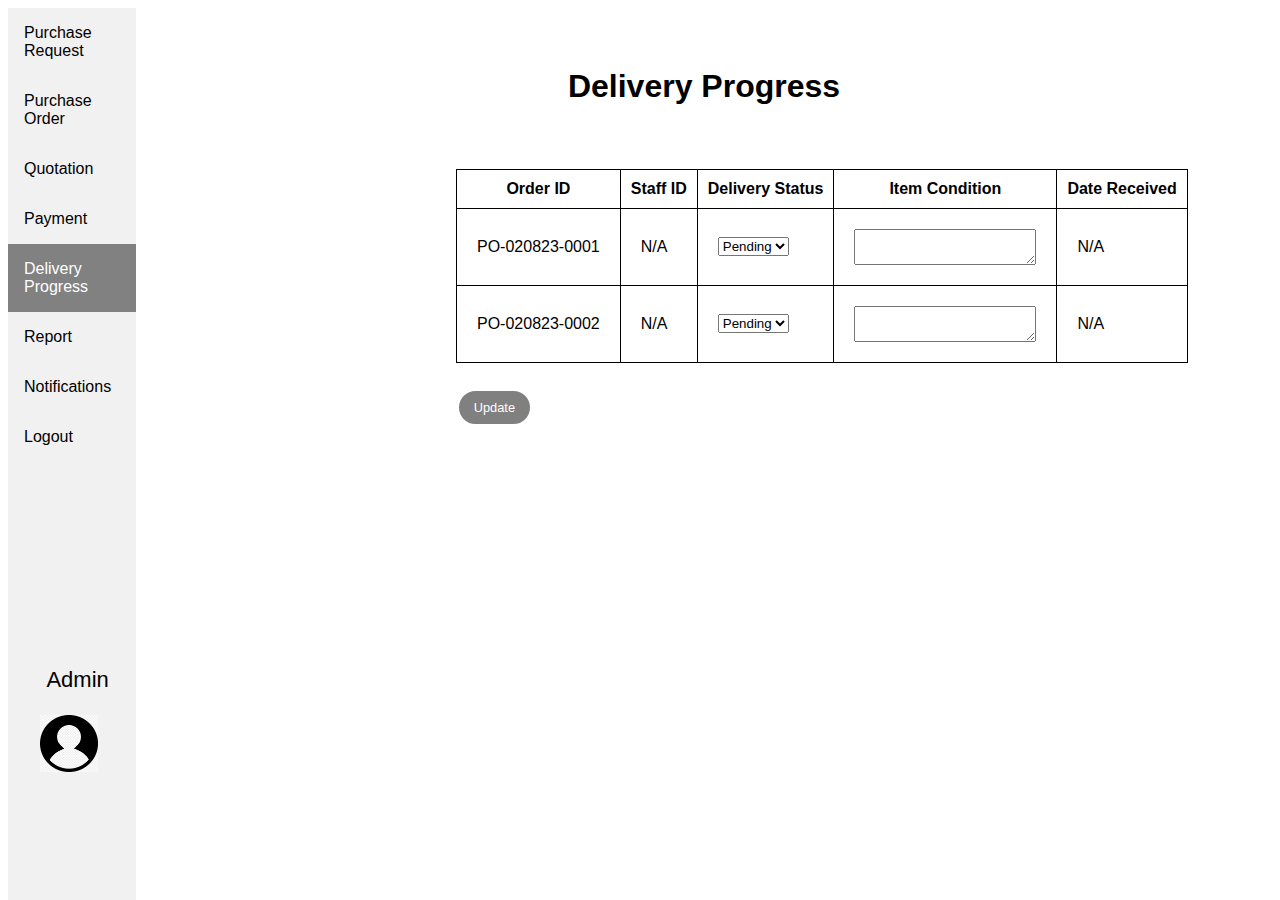
==== delivery.html @ 3176a151 "1.0" ====
<html>
    <head>
        <link rel="stylesheet" href="style.css">
        <link rel="stylesheet" href="style2.css">

        <title>Delivery Progress</title>
    </head>
    <body>
        <div class="sidebar">
            <a  href="purchaserequest.html">Purchase Request</a>
            <a href="purchaseorder.html">Purchase Order</a>
            <a href="quotation.html">Quotation</a>
            <a  href="payment.html">Payment</a>
            <a class="active" href="delivery.html">Delivery Progress</a>
            <a href="report.html">Report</a>
            <a href="notificationshade.html">Notifications</a>
            <a href="login.html">Logout</a>
            <p class="sidebartext">Admin</p>
            <img src="profilepic1.jpg" width="45%" id="imgsidebar">
        </div>
        <div class="content">
            <center><h1>Delivery Progress</h1></center>
            <div id="deliveryTable">
                <table style="border-collapse: collapse;">
                    <tr>
                        <th>Order ID</th>
                        <th>Staff ID</th>
                        <th>Delivery Status</th>
                        <th>Item Condition</th>
                        <th>Date Received</th>
                    </tr>
                    <tr>
                        <td>PO-020823-0001</td>
                        <td id="staffIDDel">N/A</td>
                        <td>
                            <select id="delStatus1">
                                <option value="pending" selected>Pending</option>
                                <option value="missing">Missing</option>
                                <option value="arrived">Arrived</option>
                            </select>
                        </td>
                        <td>
                            <textarea id="deliveryCond1" class="deliveryCond"></textarea>
                        </td>
                        <td id="dateRc">
                            N/A
                        </td>
                    </tr>
                    <tr>
                        <td>PO-020823-0002</td>
                        <td id="staffIDDel2">N/A</td>
                        <td>
                            <select id="delStatus2">
                                <option value="pending" selected>Pending</option>
                                <option value="missing">Missing</option>
                                <option value="arrived">Arrived</option>
                            </select>
                        </td>
                        <td>
                            <textarea id="deliveryCond2" class="deliveryCond"></textarea>
                        </td>
                        <td id="dateRc2">
                            N/A
                        </td>
                    </tr>
                </table>
                <button onclick="getOption()" class="DelButtonSubmit">Update</button>
            </div>
        </div>
        <script>
            function getOption() {
            selectElement = document.querySelector('#delStatus1');
            output = selectElement.options[selectElement.selectedIndex].value;
            if (output != "pending") {
document.getElementById("staffIDDel").innerHTML = "Admin";
            } 
            if ( output == "arrived") {
                document.getElementById("dateRc").innerHTML = today;
                console.log("works");
            }
            //------------------------------------------------------
            selectElement2 = document.querySelector('#delStatus2');
            output2 = selectElement2.options[selectElement2.selectedIndex].value;
            if (output2 != "pending") {
document.getElementById("staffIDDel2").innerHTML = "Admin";
            } 
            if ( output2 == "arrived") {
                document.getElementById("dateRc2").innerHTML = today;
                console.log("works");
            }
            alert("Delivery Progress has been updated!");
                }
          
var today = new Date();

// Get the day of the month
var dd = today.getDate();

// Get the month (adding 1 because months are zero-based)
var mm = today.getMonth() + 1;

// Get the year
var yyyy = today.getFullYear();

// Add leading zero if the day is less than 10
if (dd < 10) {
    dd = '0' + dd;
} 

// Add leading zero if the month is less than 10
if (mm < 10) {
    mm = '0' + mm;
}
today = dd + '/' + mm + '/' + yyyy;
        </script>
    </body>
</html>
---- style.css ----
body {
    font-family: Arial, Helvetica, sans-serif;
}

/*---------------------- Login -----------------------*/

.loginbox {
    text-align: center;
    background-color:white;
    margin-top:13%;
    margin-left: 35vw;
    justify-content: center;
    align-items: center;
    width:28vw;
    height:20vw;
    display: absolute;
    border-width:5px;
    border-radius: 20px;
    border:solid;
    border-color:black;
}
.inputbox input {
    width:25vw;
    height:2.5vw;
    margin-bottom: 5px;
    border:1px solid black;
    width: 90%;
    justify-content: center;
    align-items: center;
}
.loginText {
    text-align: center;
    margin-top: 10%;
}
.loginbutton {
    margin-top: 1vw;
    width: 60%;
    height: 2vw;
    background-color: grey;
    border: none;
}
.loginbutton:hover {
    background-color: rgb(179, 179, 179);
    cursor: pointer;
}

/*------------------------------ Sidebar -----------------------------*/

.sidebar {
    margin: 0;
    padding: 0;
    width: 10vw;
    background-color: #f1f1f1;
    position: fixed;
    height: 100%;
    overflow: auto;
  }
  .sidebar a {
    display: block;
    color: black;
    padding: 16px;
    text-decoration: none;
  }
  
  /* Active/current link */
  .sidebar a.active {
    background-color: #818181;
    color: white;
  }
  
  /* Links on mouse-over */
  .sidebar a:hover:not(.active) {
    background-color: #555;
    color: white;
  }

  .sidebartext {
    margin-top: 16vw;
    margin-left: 3vw;
    font-size: 22px;
  }

  #imgsidebar {
    margin-left: 2.5vw;
  }

  /*------------------------------------------ Content ------------------------------------------*/

  div.content {
    margin-left: 10vw;
    padding-top: 3vw;
    height: auto;
  }    

/*========================= Purchase Request ========================*/

  .submitButtonPR {
    margin-left: 8vw;
    margin-top: 3vw;
    background-color: grey;
    width: 12.5vw;
    height: 3vw;
    padding-top: 1vw;
    text-align: center;
    justify-content: center;
    align-items: center;
    border-radius: 25px;
    font-size: 1vw;
  }

  .submitButtonPR:hover {
    background-color: #555;
    cursor: pointer;
  }
  .PRTableContainer {
    margin-top: 5vw;
    margin-left: 25vw;
  }
  .PRTableContainer th,td {
    padding: 20px;
    text-align: left;
    border: 1px black solid;
   
  }
  .PRTableContainer table {
    border-collapse: collapse;
  }
  .PRTableButton {
    background-color: grey;
    color: white;
    height: 3vw;
    width: 5vw;
    border-radius: 25px;
    border: solid;
    text-align: center;
    font-size: 1vw;
  }
  .PRTableButton:hover {
    background-color: #555;
    cursor: pointer;
  }
  .PRApprButton {
    background-color: grey;
    color: white;
    height: 3vw;
    width: 6.5vw;
    margin-top: 2vw;
    font-size: 1vw;
    border-radius: 25px;
    border: solid;
    text-align: center;
  }
  .PRApprButton:hover {
    background-color: #555;
    cursor: pointer;
  }

  /*======================= NPR ==========================*/

  .NPRContainer {
    margin-top: 5vw;
    margin-left: 25vw;
  }

  .NPRContainer form table td, table th {
    border: none;
  }

  /*====================== Quotation ===========================*/

  .quotationTable {
    margin-top: 5vw;
    margin-left: 25vw;
  }
  .quotationTable table {
   border-collapse: collapse;
  }
.quotationButton {
  background-color: grey;
  color: white;
  height: 3vw;
  width: 13.5vw;
  margin-top: 2vw;
  font-size: 1vw;
  border-radius: 25px;
  border: solid;
  text-align: center;
}
.quotationButton:hover {
  background-color: #555;
  cursor: pointer;
}
.quotationButton2 {
  background-color: grey;
  color: white;
  height: 3vw;
  width: 9.5vw;
  margin-top: 2vw;
  font-size: 1vw;
  border-radius: 25px;
  border: solid;
  text-align: center;
}
.quotationButton2:hover {
  background-color: #555;
  cursor: pointer;
}
#quotationButton2 {
  display: none;
}
#quotationButton3 {
  display: none;
}
.quotationSelectionTable {
  margin-top: 5vw;
  margin-left: 25vw;
  display: none;
}
.quotationSelectionTable table {
  border-collapse: collapse;
}
.quotationSelectionTable table td,th {
  padding: 10px 10px 10px 10px;
  border:1px solid;

}
.selectQuote {
  transform: scale(1.5);
  cursor: pointer;
}
.submitButtonQ {
  margin-top: 2vw;
  width: 5vw;
  height: 2vw;
  cursor: pointer;
}
---- style2.css ----
/*====================== Purchase Order ==========================*/
.POTable {
    margin-top: 5vw;
    margin-left: 25vw;
}
.POTable table {
    border-collapse: collapse;
}
.POTable table th, table td {
    border: 1px solid;
}
.POButton {
    background-color: grey;
    color: white;
    height: 3vw;
    width: 7vw;
    margin-top: 2vw;
    font-size: 1vw;
    border-radius: 25px;
    border: solid;
    text-align: center;
  }
  .POButton:hover {
    background-color: #555;
    cursor: pointer;
  }
  .POButton2 {
    background-color: grey;
    color: white;
    height: 3vw;
    width: 7vw;
    margin-top: 2vw;
    font-size: 1vw;
    border-radius: 25px;
    border: solid;
    text-align: center;
    display: none;
  }
  .POButton2:hover {
    background-color: #555;
    cursor: pointer;
    display: none;
  }
  #POTable2 {
    margin-top: 6vw;
    display: none;
  }
  #POTable3 {
    margin-top: 6vw;
    display: none;
  }

/*=========================================== Payment =================================*/

.PaymentButton {
    background-color: grey;
    color: white;
    height: 3vw;
    width: 9.5vw;
    margin-top: 2vw;
    font-size: 1vw;
    border-radius: 25px;
    border: solid;
    text-align: center;
  }
  .PaymentButton:hover {
    background-color: #555;
    cursor: pointer;
  }
  #ButtonGridPayment {
    margin-top: 5vw;
    margin-left: 30vw;
  }
  #ButtonGridPayment table td {
    border: none;
  }
  #payslipTable {
    margin-top: 2vw;
    margin-left: 20vw;
    display: none;
  }
  #payslipTable table td, table th{
    border: 1px solid;
  }
  #ViewPayslip {
    display: none;
  }

  /*========================== Delivery =========================*/

  #deliveryTable {
    margin-top: 5vw;
    margin-left: 25vw;
  }
  
  #deliveryTable table th, table td{
   border: 1px solid;
  }

  .DelButtonSubmit {
    background-color: grey;
    color: white;
    height: 3vw;
    width: 6vw;
    margin-top: 2vw;
    font-size: 1vw;
    border-radius: 25px;
    border: solid;
    text-align: center;
  }
  .DelButtonSubmit:hover {
    background-color: #555;
    cursor: pointer;
  }
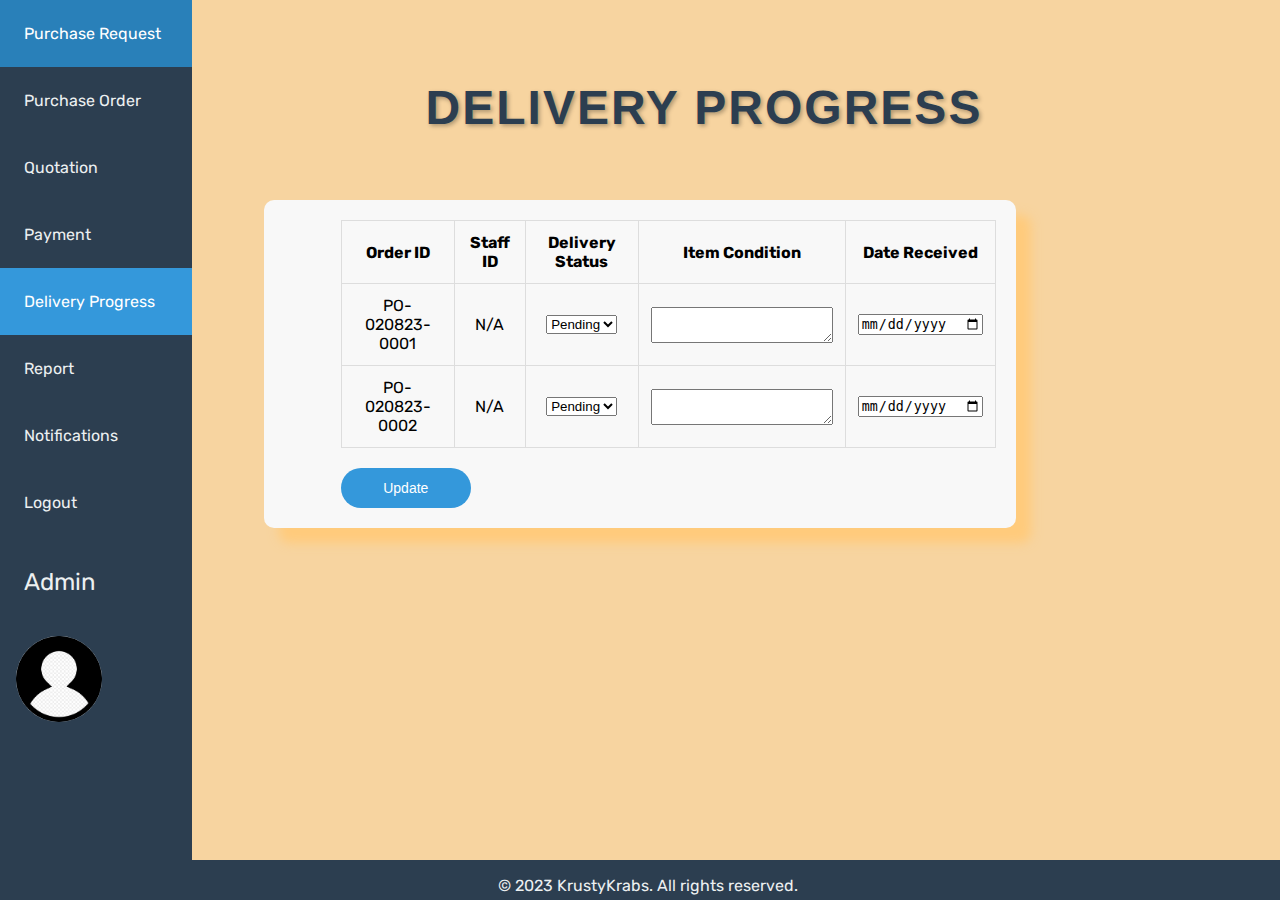
==== commit 4a73f693: "💿☝️ Updated with Glitch" ====
--- a/delivery.html
+++ b/delivery.html
@@ -2,7 +2,9 @@
     <head>
         <link rel="stylesheet" href="style.css">
         <link rel="stylesheet" href="style2.css">
-
+<style>
+        @import url('https://fonts.googleapis.com/css2?family=Rubik&display=swap');
+        </style>
         <title>Delivery Progress</title>
     </head>
     <body>
@@ -14,7 +16,7 @@
             <a class="active" href="delivery.html">Delivery Progress</a>
             <a href="report.html">Report</a>
             <a href="notificationshade.html">Notifications</a>
-            <a href="login.html">Logout</a>
+            <a href="index.html">Logout</a>
             <p class="sidebartext">Admin</p>
             <img src="profilepic1.jpg" width="45%" id="imgsidebar">
         </div>
@@ -43,7 +45,7 @@
                             <textarea id="deliveryCond1" class="deliveryCond"></textarea>
                         </td>
                         <td id="dateRc">
-                            N/A
+                           <input type="date">
                         </td>
                     </tr>
                     <tr>
@@ -60,7 +62,7 @@
                             <textarea id="deliveryCond2" class="deliveryCond"></textarea>
                         </td>
                         <td id="dateRc2">
-                            N/A
+                           <input type="date">
                         </td>
                     </tr>
                 </table>
@@ -74,20 +76,20 @@
             if (output != "pending") {
 document.getElementById("staffIDDel").innerHTML = "Admin";
             } 
-            if ( output == "arrived") {
+           /* if ( output == "arrived") {
                 document.getElementById("dateRc").innerHTML = today;
                 console.log("works");
-            }
+            }*/
             //------------------------------------------------------
             selectElement2 = document.querySelector('#delStatus2');
             output2 = selectElement2.options[selectElement2.selectedIndex].value;
             if (output2 != "pending") {
 document.getElementById("staffIDDel2").innerHTML = "Admin";
             } 
-            if ( output2 == "arrived") {
+          /*  if ( output2 == "arrived") {
                 document.getElementById("dateRc2").innerHTML = today;
                 console.log("works");
-            }
+            }*/
             alert("Delivery Progress has been updated!");
                 }
           
@@ -113,5 +115,9 @@
 }
 today = dd + '/' + mm + '/' + yyyy;
         </script>
+      
+<footer>
+    <p>&copy; 2023 KrustyKrabs. All rights reserved.</p>
+</footer>
     </body>
 </html>--- a/style.css
+++ b/style.css
@@ -1,88 +1,127 @@
 body {
-    font-family: Arial, Helvetica, sans-serif;
-}
+    background: #f7d4a0;
+    font-family: 'Rubik', sans-serif;
+
+}
+
+
 
 /*---------------------- Login -----------------------*/
 
 .loginbox {
     text-align: center;
     background-color:white;
-    margin-top:13%;
+    margin-top:5%;
     margin-left: 35vw;
     justify-content: center;
     align-items: center;
     width:28vw;
-    height:20vw;
+    height:30vw;
     display: absolute;
     border-width:5px;
     border-radius: 20px;
-    border:solid;
-    border-color:black;
+  box-shadow: 15px 15px 11px #ffcb7c;
+}
+
+
+.logoHeader{
+  margin-top:none;
 }
 .inputbox input {
     width:25vw;
-    height:2.5vw;
+    height:2vw;
     margin-bottom: 5px;
-    border:1px solid black;
-    width: 90%;
+    border: 1.3px solid #ffa500;
+    width: 70%;
     justify-content: center;
     align-items: center;
-}
+    padding: .375rem .75rem;
+    font-size: 1rem;
+    font-weight: 400;
+    line-height: 1.5;
+    background-clip: padding-box;
+    border-radius: 10px;
+    transition: border-color .15s ease-in-out,box-shadow .15s ease-in-out;
+}
+
 .loginText {
     text-align: center;
-    margin-top: 10%;
-}
+    margin-top: 2%;
+    color: black;
+}
+
+/* Super Cool Login Button */
 .loginbutton {
-    margin-top: 1vw;
-    width: 60%;
-    height: 2vw;
-    background-color: grey;
-    border: none;
-}
+    margin-top: 2.5vw;
+    width: 50%;
+    height: 2.5vw;
+    background-color: 	#ffb366; /* Orange background */
+    color: #ecf0f1; /* Light text color */
+    font-size: 1.2vw; /* Adjust font size */
+    border: none;
+    border-radius: 50px;
+    box-shadow: 0 4px 10px #ffe6cc;
+    transition: background-color 0.3s, transform 0.2s ease-out;
+
+}
+
+/* Hover Effect */
 .loginbutton:hover {
-    background-color: rgb(179, 179, 179);
-    cursor: pointer;
+    background-color: #ffcc66; /* Lighter orange on hover */
+    transform: scale(1.05); /* Slightly scale up on hover */
+    cursor: pointer;
+}
+
+/* Active State Effect */
+.loginbutton:active {
+    transform: scale(0.95); /* Slightly scale down when clicked */
 }
 
 /*------------------------------ Sidebar -----------------------------*/
 
 .sidebar {
-    margin: 0;
-    padding: 0;
-    width: 10vw;
-    background-color: #f1f1f1;
     position: fixed;
+    top: 0;
+    left: 0;
+    width: 15vw;
     height: 100%;
+    background-color: #2c3e50;
     overflow: auto;
-  }
-  .sidebar a {
+    transition: width 0.5s;
+    z-index: 1;
+}
+
+.sidebar a {
     display: block;
-    color: black;
-    padding: 16px;
+    padding: 1.5rem;
+    color: #ecf0f1;
     text-decoration: none;
-  }
-  
-  /* Active/current link */
-  .sidebar a.active {
-    background-color: #818181;
-    color: white;
-  }
-  
-  /* Links on mouse-over */
-  .sidebar a:hover:not(.active) {
-    background-color: #555;
-    color: white;
-  }
-
-  .sidebartext {
-    margin-top: 16vw;
-    margin-left: 3vw;
-    font-size: 22px;
-  }
-
-  #imgsidebar {
-    margin-left: 2.5vw;
-  }
+    transition: background-color 0.3s, color 0.3s;
+}
+
+.sidebar a.active {
+    background-color: #3498db;
+    color: #ffffff;
+}
+
+.sidebar a:hover:not(.active) {
+    background-color: #2980b9;
+    color: #ffffff;
+}
+
+.sidebartext {
+    margin-top: 2rem;
+    margin-left: 1.5rem;
+    font-size: 1.5rem;
+    color: #ecf0f1;
+}
+
+#imgsidebar {
+    margin-left: 1rem;
+    margin-top: 1rem;
+    max-width: 80%;
+    border-radius: 50%;
+}
 
   /*------------------------------------------ Content ------------------------------------------*/
 
@@ -94,115 +133,208 @@
 
 /*========================= Purchase Request ========================*/
 
-  .submitButtonPR {
+div.content center h1 {
+
+  font-size: 3em;
+  font-family: 'Your Chosen Font', sans-serif;
+  color: #2c3e50; /* Darker text color for elegance */
+  text-transform: uppercase;
+  letter-spacing: 2px;
+  margin-bottom: 30px; /* Increased margin for better spacing */
+  font-weight: 700; /* Adjusted font weight for emphasis */
+  text-shadow: 2px 2px 4px rgba(0, 0, 0, 0.3);
+  line-height: 1.2; /* Adjusted line height for better readability */
+  transition: color 0.3s ease-in-out; /* Smooth color transition on hover */
+}
+
+div.content center h1:hover {
+  color: #e74c3c; /* Change text color on hover */
+}
+  
+
+
+.submitButtonPR {
     margin-left: 8vw;
     margin-top: 3vw;
-    background-color: grey;
+    background-color: #3498db; /* Professional blue background */
+    color: #ecf0f1; /* Light text color */
     width: 12.5vw;
     height: 3vw;
-    padding-top: 1vw;
+    padding: 1.25vw;
     text-align: center;
     justify-content: center;
     align-items: center;
+    border: none;
+    border-radius: 10px;
+    font-size: 1.2vw; /* Slightly larger font size for readability */
+    transition: background-color 0.3s, transform 0.2s ease-out;
+    
+}
+
+/* Hover Effect */
+.submitButtonPR:hover {
+    background-color: #2980b9; /* Slightly darker blue on hover */
+    cursor: pointer;
+    transform: scale(1.05); /* Slightly scale up on hover */
+}
+
+/* Active State Effect */
+.submitButtonPR:active {
+    transform: scale(0.95); /* Slightly scale down when clicked */
+}
+
+/* Optional: Add a subtle shadow for depth */
+.submitButtonPR {
+    box-shadow: 0 4px 8px rgba(0, 0, 0, 0.1); /* Subtle shadow */
+}
+
+  /* Elegant table container styling */
+.PRTableContainer {
+    margin-top: 5vw;
+    margin-left: 10vw;
+    background-color: #f8f8f8; /* Light gray background */
+    padding: 20px;
+    border-radius: 10px;
+    box-shadow: 0 4px 8px rgba(0, 0, 0, 0.1);
+    margin-right: 5vw;
+    box-shadow: 15px 15px 11px #ffcb7c;
+}
+
+/* Stylish table cell and header styling */
+.PRTableContainer th,
+.PRTableContainer td {
+    padding: 20px;
+    text-align: left;
+    border: 1px solid #333; /* Dark border */
+}
+
+.PRTableContainer table {
+    border-collapse: collapse;
+    width: 100%;
+}
+
+/* Elegant button styles */
+
+
+.PRTableButton:hover, .PRApprButton:hover {
+    background-color: #e67300; /* Darker orange on hover */
+}
+
+/* Additional refinements for PRTableButton */
+.PRTableButton {
+    width: 5.5vw;
+  background-color: #ff9900; /* Orange */
+    color: #fff; /* White text */
+    height: 3vw;
+    font-size: 1vw;
+    border: none;
     border-radius: 25px;
-    font-size: 1vw;
-  }
-
-  .submitButtonPR:hover {
-    background-color: #555;
-    cursor: pointer;
-  }
-  .PRTableContainer {
-    margin-top: 5vw;
-    margin-left: 25vw;
-  }
-  .PRTableContainer th,td {
-    padding: 20px;
-    text-align: left;
-    border: 1px black solid;
-   
-  }
-  .PRTableContainer table {
-    border-collapse: collapse;
-  }
-  .PRTableButton {
-    background-color: grey;
-    color: white;
-    height: 3vw;
-    width: 5vw;
-    border-radius: 25px;
-    border: solid;
-    text-align: center;
-    font-size: 1vw;
-  }
-  .PRTableButton:hover {
-    background-color: #555;
-    cursor: pointer;
-  }
-  .PRApprButton {
-    background-color: grey;
-    color: white;
-    height: 3vw;
+    text-align: center;
+    cursor: pointer;
+    transition: background-color 0.3s ease;
+}
+
+/* Improved styling for PRApprButton */
+.PRApprButton {
     width: 6.5vw;
     margin-top: 2vw;
+   background-color: #3498db; /* Blue */
+    color: #fff; /* White text */
+    height: 3vw;
+    margin-top: 20px;
     font-size: 1vw;
-    border-radius: 25px;
-    border: solid;
-    text-align: center;
+    border: none;
+    border-radius: 20px;
+    text-align: center;
+    cursor: pointer;
+    transition: background-color 0.3s ease;
+}
+
+.PRApprButton:hover {
+     background-color: #2980b9; /* Dark gray on hover */
+}
+
+
+  /*======================= NPR ==========================*/
+
+  .NPRContainer {
+      margin-top: 5vw;
+    margin-left: 20vw;
+   
+    background-color: #f8f8f8; /* Light gray background */
+    padding: 20px;
+     padding-left: 8vw;
+    border-radius: 10px;
+    box-shadow: 0 4px 8px rgba(0, 0, 0, 0.1);
+    margin-right: 20vw;
+    box-shadow: 15px 15px 11px #ffcb7c;
+    align-items: center;
   }
-  .PRApprButton:hover {
-    background-color: #555;
-    cursor: pointer;
+
+  .NPRContainer form table td, table th {
+    border: none;
   }
-
-  /*======================= NPR ==========================*/
-
-  .NPRContainer {
-    margin-top: 5vw;
-    margin-left: 25vw;
-  }
-
-  .NPRContainer form table td, table th {
-    border: none;
-  }
+.NPRentry {
+  height: 2vw;
+  width: 11vw;
+  padding: 10px;
+}
 
   /*====================== Quotation ===========================*/
 
   .quotationTable {
     margin-top: 5vw;
     margin-left: 25vw;
+    margin-right: 20vw;
+    background-color: #f8f8f8; /* Light gray background */
+    padding: 20px;
+    padding-left: 2vw;
+    border-radius: 10px;
+    box-shadow: 0 4px 8px rgba(0, 0, 0, 0.1);
+    box-shadow: 15px 15px 11px #ffcb7c;
   }
   .quotationTable table {
    border-collapse: collapse;
   }
+.quotationTable table th, .quotationTable table td {
+    border: 1px solid #ddd; 
+    padding: 12px;
+    text-align: center;
+}
 .quotationButton {
-  background-color: grey;
-  color: white;
-  height: 3vw;
-  width: 13.5vw;
-  margin-top: 2vw;
-  font-size: 1vw;
-  border-radius: 25px;
-  border: solid;
-  text-align: center;
-}
+    background-color: #3498db; /* Blue */
+    color: #fff; /* White text */
+    height: 3vw;
+    width: 13.5vw;
+    margin-top: 20px;
+    font-size: 13px;
+    border: none;
+    border-radius: 20px;
+    text-align: center;
+    cursor: pointer;
+    transition: background-color 0.3s ease;
+}
+
+ 
 .quotationButton:hover {
-  background-color: #555;
+background-color: #2980b9; 
   cursor: pointer;
 }
 .quotationButton2 {
-  background-color: grey;
-  color: white;
-  height: 3vw;
+ background-color: #3498db; /* Blue */
+    color: #fff; /* White text */
+   height: 3vw;
   width: 9.5vw;
-  margin-top: 2vw;
-  font-size: 1vw;
-  border-radius: 25px;
-  border: solid;
-  text-align: center;
+    margin-top: 20px;
+    font-size: 12px;
+    border: none;
+    border-radius: 20px;
+    text-align: center;
+    cursor: pointer;
+    transition: background-color 0.3s ease;
 }
 .quotationButton2:hover {
-  background-color: #555;
+  background-color: #2980b9; 
   cursor: pointer;
 }
 #quotationButton2 {
@@ -213,9 +345,13 @@
 }
 .quotationSelectionTable {
   margin-top: 5vw;
-  margin-left: 25vw;
-  display: none;
-}
+    margin-left: 25vw;
+    margin-right: 20vw;
+    background-color: #f8f8f8; /* Light gray background */
+    padding: 20px;
+    border-radius: 10px;
+    box-shadow: 0 4px 8px rgba(0, 0, 0, 0.1);
+  display: none; }
 .quotationSelectionTable table {
   border-collapse: collapse;
 }
@@ -224,13 +360,37 @@
   border:1px solid;
 
 }
+
 .selectQuote {
   transform: scale(1.5);
   cursor: pointer;
 }
 .submitButtonQ {
-  margin-top: 2vw;
-  width: 5vw;
-  height: 2vw;
+ background-color: #3498db; /* Blue */
+    color: #fff; /* White text */
+   height: 3vw;
+  width: 9.5vw;
+    margin-top: 20px;
+    font-size: 12px;
+    border: none;
+    border-radius: 20px;
+    text-align: center;
+    cursor: pointer;
+    transition: background-color 0.3s ease;
+}
+.submitButtonQ:hover {
+background-color: #2980b9; 
   cursor: pointer;
+}
+
+footer {
+    margin-top: 1px;
+    text-align: center;
+    background-color: #2c3e50;
+    color: #ecf0f1;
+    padding: 0.01px;
+    position: fixed;
+    bottom: 0;
+    width: 100%;
+  height: 40px;
 }--- a/style2.css
+++ b/style2.css
@@ -1,114 +1,213 @@
+body{ font-family: 'Rubik', sans-serif;
+background: #f7d4a0;
+}
+
 /*====================== Purchase Order ==========================*/
 .POTable {
     margin-top: 5vw;
-    margin-left: 25vw;
-}
+    margin-left: 10vw;
+    margin-right: 5vw;
+    background-color: #f8f8f8; /* Light gray background */
+    padding: 20px;
+    border-radius: 10px;
+    box-shadow: 0 4px 8px rgba(0, 0, 0, 0.1);
+    box-shadow: 15px 15px 11px #ffcb7c;
+}
+
 .POTable table {
     border-collapse: collapse;
-}
-.POTable table th, table td {
-    border: 1px solid;
-}
-.POButton {
-    background-color: grey;
-    color: white;
-    height: 3vw;
-    width: 7vw;
-    margin-top: 2vw;
-    font-size: 1vw;
+    width: 100%;
+}
+
+.POTable table th, .POTable table td {
+    border: 1px solid #ddd; 
+    padding: 12px;
+    text-align: center;
+}
+
+.POButton, .POButton2 {
+    background-color: #3498db; /* Blue */
+    color: #fff; /* White text */
+    height: 40px;
+    width: 100px;
+    margin-top: 20px;
+    font-size: 14px;
+    border: none;
+    border-radius: 20px;
+    text-align: center;
+    cursor: pointer;
+    transition: background-color 0.3s ease;
+}
+
+.POButton:hover, .POButton2:hover {
+    background-color: #2980b9; 
+}
+
+.POButton:hover + .POButton2 {
+    display: inline-block;
+}
+
+.POButton2 {
+    display: none;
+}
+
+#POTable2, #POTable3 {
+    margin-top: 6vw;
+    display: none;
+    background-color: #ecf0f1; 
+    padding: 20px;
+    border-radius: 10px;
+    box-shadow: 0 4px 8px rgba(0, 0, 0, 0.1);
+}
+
+#POTable2:hover, #POTable3:hover {
+    background-color: #dcdde1; 
+}
+
+#PoView1, #PoView2 {
+  background-color: #ff9900; /* Orange */
+    color: #fff; /* White text */
+    height: 40px;
+    font-size: 14px;
+    border: none;
     border-radius: 25px;
-    border: solid;
-    text-align: center;
-  }
-  .POButton:hover {
-    background-color: #555;
-    cursor: pointer;
-  }
-  .POButton2 {
-    background-color: grey;
-    color: white;
-    height: 3vw;
-    width: 7vw;
-    margin-top: 2vw;
-    font-size: 1vw;
-    border-radius: 25px;
-    border: solid;
-    text-align: center;
-    display: none;
-  }
-  .POButton2:hover {
-    background-color: #555;
-    cursor: pointer;
-    display: none;
-  }
-  #POTable2 {
-    margin-top: 6vw;
-    display: none;
-  }
-  #POTable3 {
-    margin-top: 6vw;
-    display: none;
-  }
+    text-align: center;
+    cursor: pointer;
+    transition: background-color 0.3s ease;
+    width: 5.5vw;
+}
+
+#PoView1:hover, #PoView2:hover {
+  background-color: #e67300; /* Darker orange on hover */
+}
 
 /*=========================================== Payment =================================*/
 
 .PaymentButton {
-    background-color: grey;
-    color: white;
+background-color: #3498db; /* Blue */
+    color: #fff; /* White text */
     height: 3vw;
     width: 9.5vw;
-    margin-top: 2vw;
-    font-size: 1vw;
-    border-radius: 25px;
-    border: solid;
-    text-align: center;
-  }
-  .PaymentButton:hover {
-    background-color: #555;
-    cursor: pointer;
-  }
-  #ButtonGridPayment {
+    margin-top: 20px;
+    font-size: 14px;
+    border: none;
+    border-radius: 20px;
+    text-align: center;
+    cursor: pointer;
+    transition: background-color 0.3s ease;
+}
+  
+.PaymentButton:hover {
+     background-color: #2980b9; 
+}
+
+#ButtonGridPayment {
     margin-top: 5vw;
-    margin-left: 30vw;
-  }
-  #ButtonGridPayment table td {
-    border: none;
-  }
-  #payslipTable {
+    margin-left: 34vw;
+  
+}
+
+#ButtonGridPayment table td {
+    border: none;
+}
+
+#payslipTable {
     margin-top: 2vw;
     margin-left: 20vw;
-    display: none;
-  }
-  #payslipTable table td, table th{
-    border: 1px solid;
-  }
-  #ViewPayslip {
-    display: none;
-  }
+    margin-right: 15vw;
+    display: none;
+    background-color: #f8f8f8;
+    padding: 20px;
+  padding-left: 4vw;
+    border-radius: 10px;
+    box-shadow: 0 4px 8px rgba(0, 0, 0, 0.1);
+}
+
+#payslipTable table td,
+#payslipTable table th {
+    border: 1px solid #333;
+    padding: 12px;
+    text-align: center;
+    background-color: #f2f2f2;
+    margin-bottom: 50px;
+}
+
+#ViewPayslip {
+    display: none;
+  background-color: #ff9900; /* Orange */
+    color: #fff; /* White text */
+    height: 2.5vw;
+    font-size: 14px;
+    border: none;
+    border-radius: 25px;
+    text-align: center;
+    cursor: pointer;
+    transition: background-color 0.3s ease;
+    width: 9.5vw;
+
+}
+#ViewPayslip:hover {
+     background-color: #e67300;
+}
 
   /*========================== Delivery =========================*/
 
   #deliveryTable {
-    margin-top: 5vw;
-    margin-left: 25vw;
+  margin-top: 5vw;
+    margin-left: 10vw;
+    margin-right: 20vw;
+    background-color: #f8f8f8; /* Light gray background */
+    padding: 20px;
+    padding-left: 6vw;
+    border-radius: 10px;
+    box-shadow: 0 4px 8px rgba(0, 0, 0, 0.1);
+    box-shadow: 15px 15px 11px #ffcb7c;
+    
   }
   
   #deliveryTable table th, table td{
-   border: 1px solid;
+   border: 1px solid #ddd;
+   padding: 12px;
+   text-align: center;
+ 
   }
 
   .DelButtonSubmit {
-    background-color: grey;
-    color: white;
-    height: 3vw;
-    width: 6vw;
-    margin-top: 2vw;
-    font-size: 1vw;
-    border-radius: 25px;
-    border: solid;
-    text-align: center;
+    background-color: #3498db; /* Blue */
+    color: #fff; /* White text */
+    height: 40px;
+    width: 130px;
+    margin-top: 20px;
+    font-size: 14px;
+    border: none;
+    border-radius: 20px;
+    text-align: center;
+    cursor: pointer;
+    transition: background-color 0.3s ease;
   }
   .DelButtonSubmit:hover {
-    background-color: #555;
-    cursor: pointer;
-  }+      background-color: #2980b9;
+    cursor: pointer;
+  }
+/*========================= summary report ========================*/
+
+.printPageButton {
+  margin-top: 5vw;
+  margin-bottom: 5vw;
+  width: 7vw;
+  height: 4vw;
+  margin-left: 25vw;
+  cursor: pointer;
+}
+
+footer {
+    margin-top: 1px;
+    text-align: center;
+    background-color: #2c3e50;
+    color: #ecf0f1;
+    padding: 0.01px;
+    position: fixed;
+    bottom: 0;
+    width: 100%;
+    height: 40px;
+}